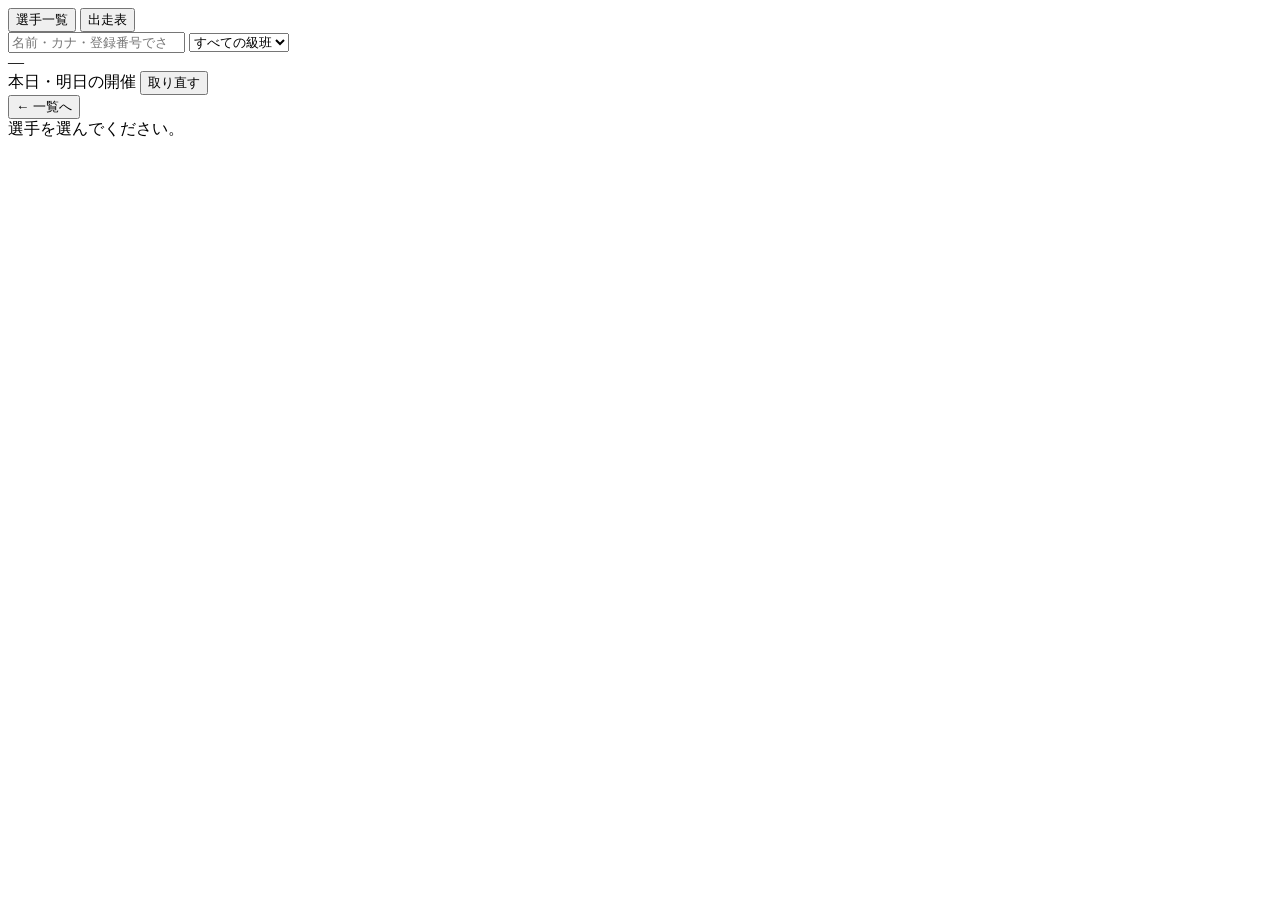
==== riders/index.html @ c7e5332a "update riders/index.html" ====
<!doctype html>
<html lang="ja">
<head>
<meta charset="utf-8">
<meta name="viewport" content="width=device-width, initial-scale=1, viewport-fit=cover">
<meta name="robots" content="noindex, nofollow">
<title>選手</title>
<link rel="preconnect" href="https://fonts.googleapis.com">
<link rel="preconnect" href="https://fonts.gstatic.com" crossorigin>
<link rel="stylesheet" href="https://fonts.googleapis.com/css2?family=Zen+Kaku+Gothic+New:wght@400;500;700&display=swap">
<!-- 🔄2026-10-16 選手DBをアプリへ統合（段1＝見るだけ）。アプリの「選手」タブが iframe でこのページを開く（js/riders.js）。
     🔴このリポジトリは公開。人名・鍵をコードに書かない（名前は選手DBのGASから受け取る）。
     css/ と js/ は下の読み込み係が版の番号つきで読む（アプリの index.html と同じ・version.json はアプリと共通） -->
<style>html:not(.ready) body { visibility: hidden; }</style>
</head>
<body data-view="work" data-theme="light">

<div class="app" id="app" data-tab="list">

  <header class="topbar">
    <nav class="tabs">
      <button type="button" class="tab is-on" data-tab="list">選手一覧</button>
      <button type="button" class="tab" data-tab="today">出走表</button>
    </nav>
  </header>

  <main class="cols">

    <section class="col-left">

      <div class="pane" id="pane-list">
        <div class="filters">
          <input type="search" id="q" placeholder="名前・カナ・登録番号でさがす" autocomplete="off" spellcheck="false">
          <select id="kyuhan-sel" class="sel" title="級班でしぼりこむ">
            <option value="all">すべての級班</option>
          </select>
        </div>
        <div class="kana-rows" id="kana-rows"></div>
        <div class="list-head"><span id="list-count">—</span></div>
        <div class="list" id="rider-list"></div>
      </div>

      <div class="pane is-hidden" id="pane-today">
        <div class="filters">
          <span class="muted sm">本日・明日の開催</span>
          <button type="button" class="btn btn-sm" id="card-reload">取り直す</button>
        </div>
        <div class="racecard" id="racecard"></div>
      </div>

    </section>

    <section class="col-right">
      <div class="m-bar">
        <button type="button" class="m-back" id="m-back">← 一覧へ</button>
      </div>
      <div id="detail">
        <div class="empty">選手を選んでください。</div>
      </div>
    </section>

  </main>
</div>

<script>
(function () {
  var CSS = ['css/style.css'];
  var JS = ['js/config.js', 'js/racetype.js', 'js/bank.js', 'js/api.js', 'js/kana.js', 'js/list.js', 'js/today.js', 'js/detail.js', 'js/main.js'];
  var shown = false;
  function show() { if (!shown) { shown = true; document.documentElement.classList.add('ready'); } }
  setTimeout(show, 3000);
  function load(v) {
    CSS.forEach(function (f) {
      var l = document.createElement('link');
      l.rel = 'stylesheet'; l.href = f + '?v=' + v;
      l.onload = show; l.onerror = show;
      document.head.appendChild(l);
    });
    JS.forEach(function (f) {
      var s = document.createElement('script');
      s.src = f + '?v=' + v; s.async = false;
      document.body.appendChild(s);
    });
  }
  fetch('../version.json?cb=' + Date.now(), { cache: 'no-store' })
    .then(function (r) { return r.json(); })
    .then(function (j) { load(j.v); })
    .catch(function () { load(Date.now()); });
})();
</script>
</body>
</html>
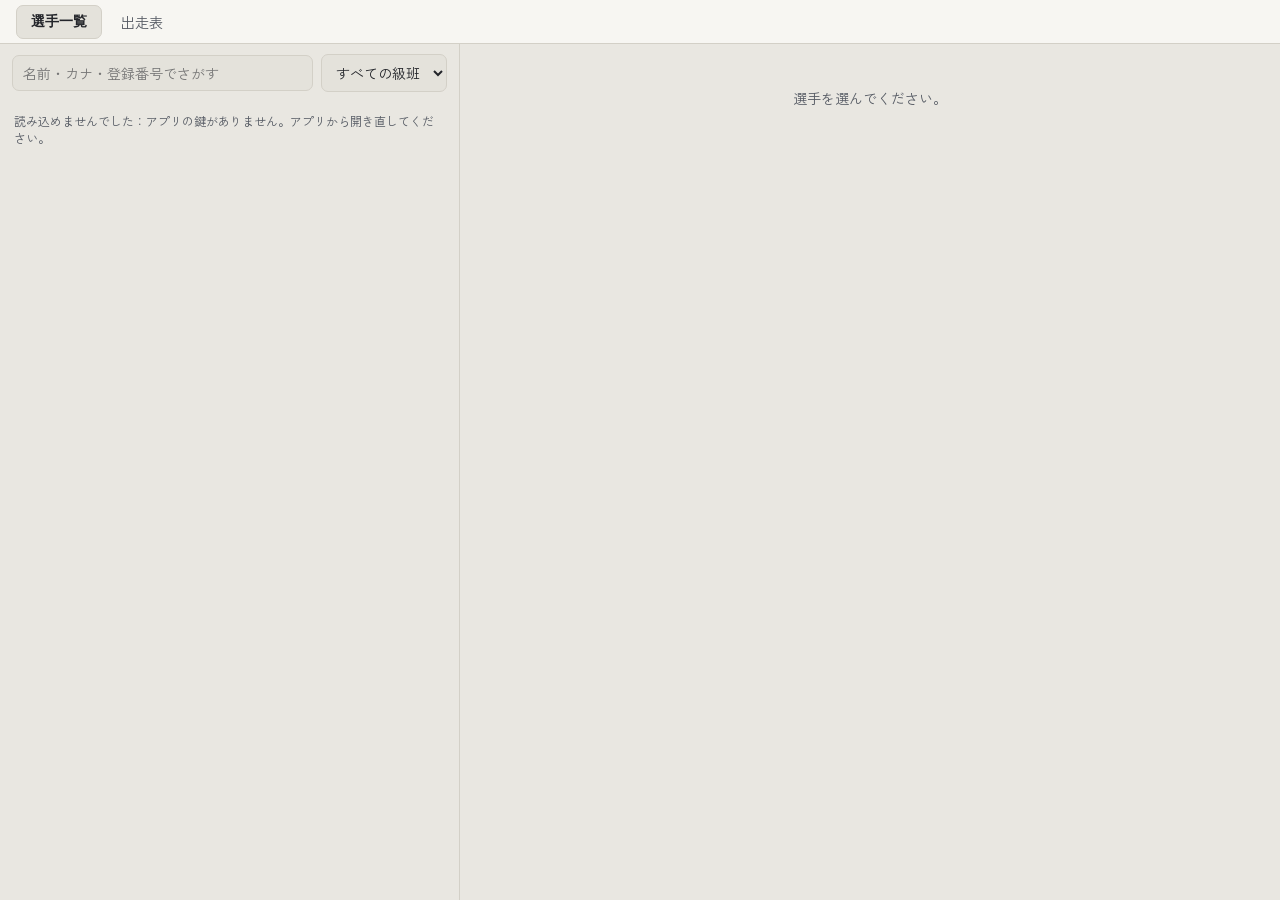
==== commit 3a713857: "update riders/index.html" ====
--- a/riders/index.html
+++ b/riders/index.html
@@ -22,6 +22,8 @@
       <button type="button" class="tab is-on" data-tab="list">選手一覧</button>
       <button type="button" class="tab" data-tab="today">出走表</button>
     </nav>
+    <!-- 管理者だけ（main.js が GASの me.admin を見て出す）。右端＝配信者のタブの位置を1pxも動かさない -->
+    <button type="button" class="gear is-hidden" id="scope-btn" title="誰の書いたものを誰に見せるか（管理者）">⚙ 見せる範囲</button>
   </header>
 
   <main class="cols">
@@ -48,6 +50,11 @@
         <div class="racecard" id="racecard"></div>
       </div>
 
+      <!-- 見せる範囲（管理者だけ・段2 2026-10-20・scope.js） -->
+      <div class="pane is-hidden" id="pane-scope">
+        <div class="scope" id="scope"></div>
+      </div>
+
     </section>
 
     <section class="col-right">
@@ -65,7 +72,7 @@
 <script>
 (function () {
   var CSS = ['css/style.css'];
-  var JS = ['js/config.js', 'js/racetype.js', 'js/bank.js', 'js/api.js', 'js/kana.js', 'js/list.js', 'js/today.js', 'js/detail.js', 'js/main.js'];
+  var JS = ['js/config.js', 'js/racetype.js', 'js/bank.js', 'js/api.js', 'js/kana.js', 'js/list.js', 'js/today.js', 'js/detail.js', 'js/scope.js', 'js/main.js'];
   var shown = false;
   function show() { if (!shown) { shown = true; document.documentElement.classList.add('ready'); } }
   setTimeout(show, 3000);
